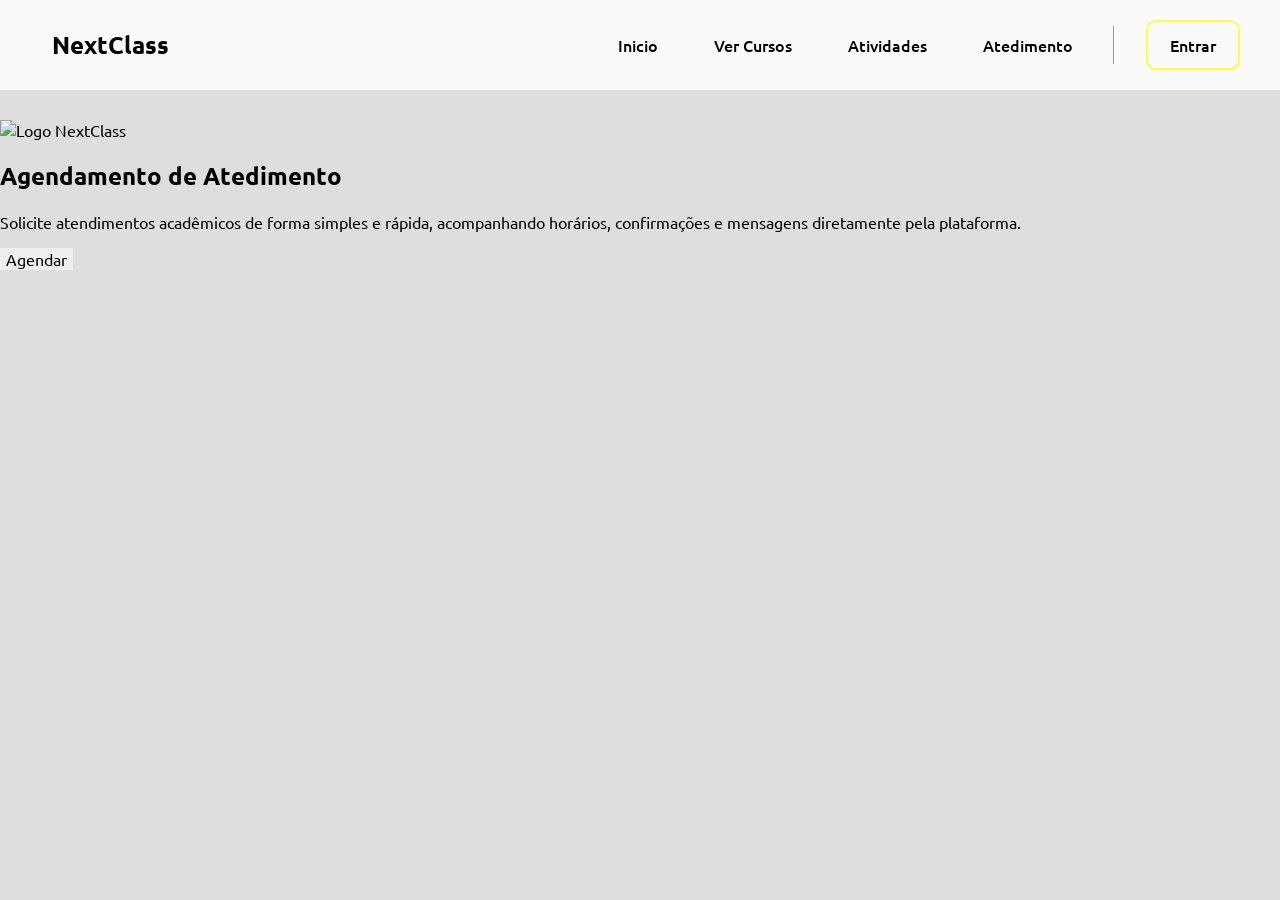
==== Atedimento.html @ 830bc865 "Criação inicial de Atedimentos" ====
<!DOCTYPE html>
<html lang="pt-br">
<head> 
    <meta charset="UTF-8">
    <meta name="viewport" content="width=device-width, initial-scale=1.0">
    <link rel="shortcut icon" type="image/png" href="imagens/Black and White Modern Initials Creative Agency Logo.png">
     <link rel="stylesheet" href="https://cdnjs.cloudflare.com/ajax/libs/font-awesome/6.4.0/css/all.min.css" />
    <link rel="stylesheet" href="Css/navbar.css">
    <link rel="stylesheet" href="Css/atedimento.css">
    <title>Agedendamento de Atedimento - NextClass</title>
</head>
<body>
     <!-- NAVBAR -->
    <nav class="navbar">
      <div class="logo">
        <a href="#" id="nextclass">NextClass</a>
      </div>
      <div class="menu" id="mobile-menu">
        <div class="menu-links">
          <a href="index.html">Inicio</a>
          <a href="#">Ver Cursos</a>
          <a href="#">Atividades</a>
          <a href="Atedimento.html">Atedimento</a>
        </div>
        <a href="login.html"><button class="log-in">Entrar</button></a>
      </div>
      <div class="menu-btn" id="menu-btn">
        <i class="fa-solid fa-bars"></i>
      </div>
    </nav>
<!-- =============================================================================================== -->
    <section class="about-system">

    <div class="about-container">

        <!-- LADO ESQUERDO -->

        <div class="about-image">

            <img src="imagens/—Pngtree—flat customer service_4436647.png" alt="Logo NextClass">

        </div>

        <!-- LADO DIREITO -->

        <div class="about-text">

            <h2>Agendamento de Atedimento</h2>

            <p>
                Solicite atendimentos acadêmicos de forma simples e rápida, acompanhando horários, confirmações e mensagens diretamente pela plataforma.
            </p>

           <button>Agendar</button> <!--Aqui vai abri um miniPlayer para poder agenda o horario, data e o tipo do atedimento(Suporte, finaceiro e etc)-->

        </div>

    </div>

</section>


<script src="Javascript/navbar.js"></script>
</body>
</html>
---- Css/navbar.css ----
@import url("https://fonts.googleapis.com/css2?family=Ubuntu:wght@400;500;700&display=swap");

*,
*::before,
*::after {
  box-sizing: border-box;
}

body {
  margin: 0;
  padding-top: 120px;
  background-color: #c0c0c085;
  font-family: "Ubuntu", sans-serif;
}

a {
  text-decoration: none;
}

#nextclass{
    color: black;
}

button {
  border: 0;
  outline: none;
  font-family: inherit;
  font-size: inherit;
  cursor: pointer;
}

.navbar {
  position: fixed;
  top: 0;
  left: 0;
  width: 100%;

  height: 90px;
  background-color: #ffffffd7;
  padding: 20px 40px;

  display: flex;
  justify-content: space-between;
  align-items: center;

  transition: transform 0.5s ease;

  z-index: 1000;
}

.navbar .logo i {
  color: #0aa5ff;
  font-size: 22px;
}

.navbar .logo a {
  font-size: 24px;
  font-weight: 700;
  color: white;
  margin-left: 12px;
}

.menu {
  display: flex;
  align-items: center;
  gap: 32px;
}

.menu-links {
  display: flex;
  gap: 24px;
  border-right: 1px solid #999999;
  padding-inline: 24px;
}

.menu-links a {
  font-weight: 500;
  color: #000000;
  padding: 8px 16px;
  position: relative;
}
.menu-links a:hover {
   color: #f7c600;
}
.menu-links a::after {
   content: ''; /* Conteúdo vazio para criar a linha */
    position: absolute; /* Posicionamento absoluto em relação ao link */
    bottom: 0; /* Na parte inferior do link */
    left: 0; /* Começa na esquerda */
    width: 0%; /* Largura inicial zero */
    height: 4px; /* Espessura da linha */
    background-color: #f7c600a2; /* Cor da linha */
    transition: width 0.3s ease; /* Transição suave na largura */
}
.menu-links a:hover::after,
.menu-links a.active::after{ /* Adicione a classe 'active' ao link da página atual */
    width: 100%; /* A linha se expande para 100% ao passar o mouse ou se for a página ativa */
}
.log-in {
  font-weight: 500;
  padding: 12px 22px;
  background-color: transparent;
  color: #000000;
  border-radius: 10px;
  border: 2px solid #fffc3d;
  transition: 0.2s;
}
.log-in:hover {
  background-color: #fffc3d;
  color: rgb(0, 0, 0);
}

.menu-btn {
  font-size: 32px;
  color: rgb(8, 8, 8);
  display: none;
  cursor: pointer;
}

@media (max-width: 53rem) {

  .menu {
    display: none;
    position: absolute;
    top: 90px;
    right: 0;
    background: white;
    width: 100%;
    flex-direction: column;
    padding: 20px;
  }

  .menu.active {
    display: flex;
  }

  .menu-links {
    flex-direction: column;
    border: none;
    gap: 15px;
  }

  .menu-btn {
    display: block;
  }
}
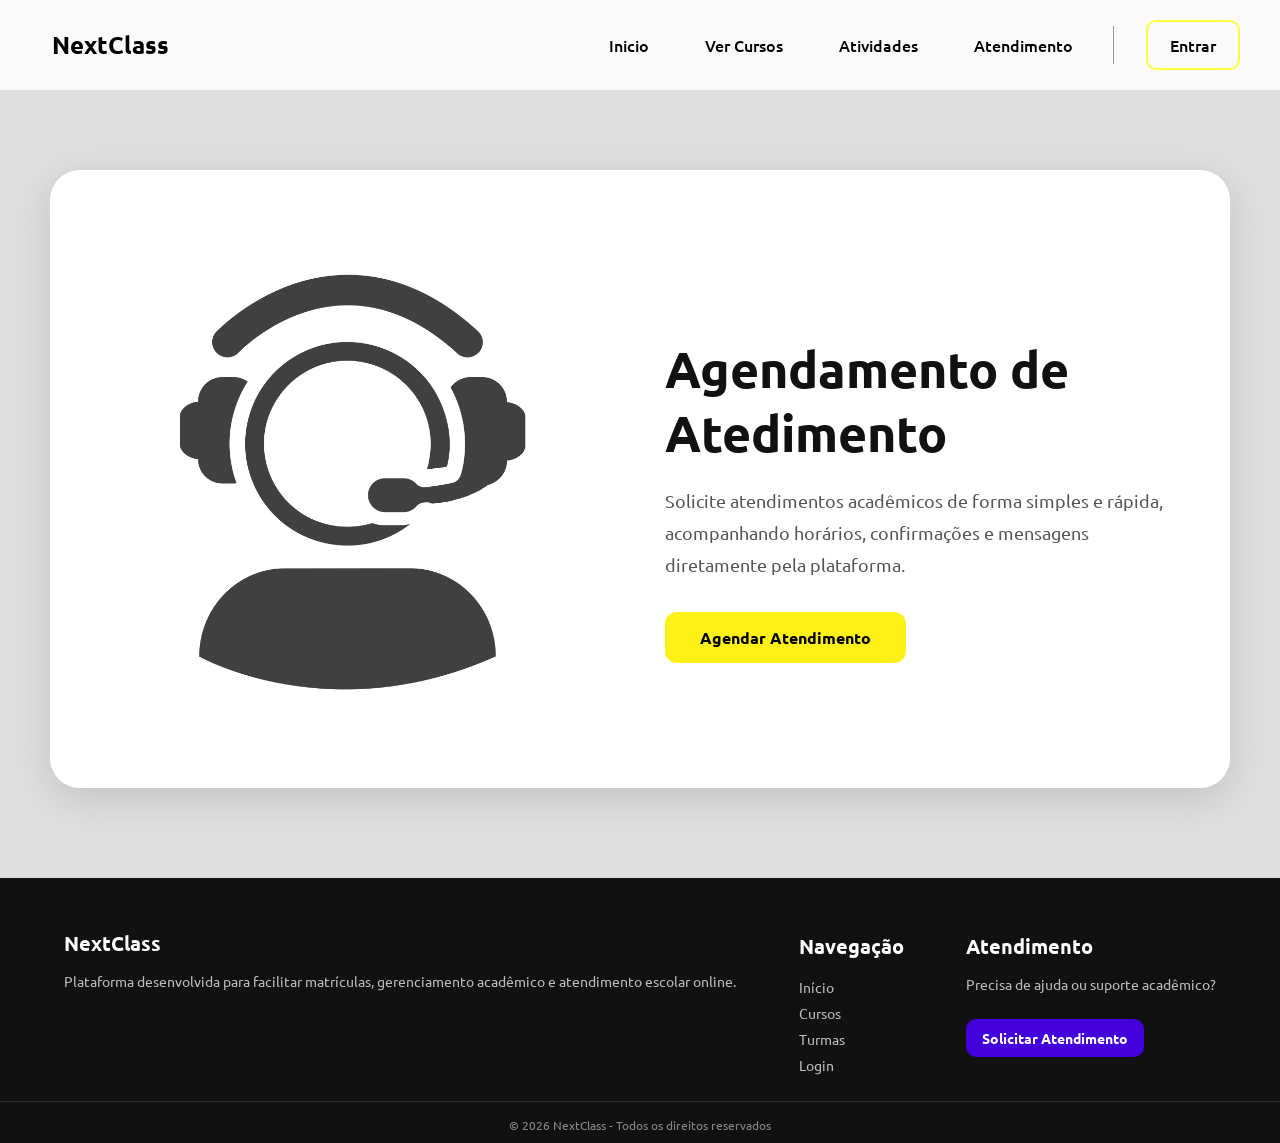
==== commit 5a96dc4c: "Criação do footer/ Complemento da tela atendimento" ====
--- a/Atedimento.html
+++ b/Atedimento.html
@@ -6,6 +6,7 @@
     <link rel="shortcut icon" type="image/png" href="imagens/Black and White Modern Initials Creative Agency Logo.png">
      <link rel="stylesheet" href="https://cdnjs.cloudflare.com/ajax/libs/font-awesome/6.4.0/css/all.min.css" />
     <link rel="stylesheet" href="Css/navbar.css">
+    <link rel="stylesheet" href="Css/footer.css">
     <link rel="stylesheet" href="Css/atedimento.css">
     <title>Agedendamento de Atedimento - NextClass</title>
 </head>
@@ -20,7 +21,7 @@
           <a href="index.html">Inicio</a>
           <a href="#">Ver Cursos</a>
           <a href="#">Atividades</a>
-          <a href="Atedimento.html">Atedimento</a>
+          <a href="Atedimento.html">Atendimento</a>
         </div>
         <a href="login.html"><button class="log-in">Entrar</button></a>
       </div>
@@ -51,15 +52,132 @@
                 Solicite atendimentos acadêmicos de forma simples e rápida, acompanhando horários, confirmações e mensagens diretamente pela plataforma.
             </p>
 
-           <button>Agendar</button> <!--Aqui vai abri um miniPlayer para poder agenda o horario, data e o tipo do atedimento(Suporte, finaceiro e etc)-->
+           <!-- BOTÃO -->
+
+<!-- BOTÃO -->
+
+<button id="abrirModal">Agendar Atendimento</button>
+
+<!-- MODAL -->
+
+<div class="modal" id="modal">
+
+    <div class="modal-content">
+
+        <span class="fechar" id="fecharModal">&times;</span>
+
+        <!-- ETAPA 1 -->
+
+        <div class="etapa active" id="etapa1">
+
+            <h2>Agendar Atendimento</h2>
+
+            <label>Tipo de atendimento</label>
+
+            <select id="tipo">
+                <option>Suporte</option>
+                <option>Pagamento</option>
+                <option>Acadêmico</option>
+                <option>Financeiro</option>
+            </select>
+
+            <label>Data</label>
+            <input type="date" id="data">
+
+            <label>Horário</label>
+            <input type="time" id="hora" min="08:00" max="19:00">
+
+            <button id="proxima">Continuar</button>
+
+        </div>
+
+        <!-- ETAPA 2 -->
+
+        <div class="etapa" id="etapa2">
+
+            <h2>Informações do Usuário</h2>
+
+            <label>Nome completo</label>
+            <input type="text" placeholder="Nome completo">
+
+            <label>CPF</label>
+            <input type="number" placeholder="CPF">
+
+            <label>Data de Nascimento</label>
+            <input type="date">
+
+            <label>Email</label>
+            <input type="email" placeholder="Email">
+
+            <label>Telefone</label>
+            <input type="tel" placeholder="Telefone">
+
+            <button>Enviar Agendamento</button>
 
         </div>
 
     </div>
 
+</div>
+        
+
 </section>
 
 
+
+  <footer class="footer">
+
+    <div class="footer-container">
+
+        <div class="footer-about">
+
+            <h2>NextClass</h2>
+
+            <p>
+                Plataforma desenvolvida para facilitar
+                matrículas, gerenciamento acadêmico
+                e atendimento escolar online.
+            </p>
+
+        </div>
+
+        <div class="footer-links">
+
+            <h3>Navegação</h3>
+
+            <a href="index.html">Início</a>
+            <a href="#">Cursos</a>
+            <a href="#">Turmas</a>
+            <a href="login.html">Login</a>
+
+        </div>
+
+        <div class="footer-support">
+
+            <h3>Atendimento</h3>
+
+            <p>
+                Precisa de ajuda ou suporte acadêmico?
+            </p>
+
+            <a href="Atedimento.html">
+                <button>Solicitar Atendimento</button>
+            </a>
+
+        </div>
+
+    </div>
+
+    <div class="footer-bottom">
+
+        © 2026 NextClass - Todos os direitos reservados
+
+    </div>
+
+</footer>
+    
+
+<script src="Javascript/atedimento.js"></script>
 <script src="Javascript/navbar.js"></script>
 </body>
 </html>
--- a/Css/footer.css
+++ b/Css/footer.css
@@ -0,0 +1,114 @@
+.footer{
+
+    background: #111;
+
+    color: white;
+
+    margin-top: 40px;
+
+    padding: 35px 0 10px 0;
+}
+
+.footer-container{
+
+    width: 90%;
+    max-width: 1200px;
+
+    margin: auto;
+
+    display: flex;
+    justify-content: space-between;
+
+    gap: 25px;
+
+    flex-wrap: wrap;
+}
+
+.footer h2,
+.footer h3{
+
+    margin-bottom: 12px;
+
+    font-size: 20px;
+}
+
+.footer p,
+.footer a{
+
+    color: #bdbdbd;
+
+    text-decoration: none;
+
+    line-height: 1.5;
+
+    font-size: 14px;
+}
+.footer a:hover{
+
+    color: white;
+}
+
+.footer-links{
+
+    display: flex;
+    flex-direction: column;
+
+    gap: 5px;
+}
+
+.footer-support button{
+
+    margin-top: 10px;
+
+    padding: 10px 16px;
+
+    border: none;
+
+    border-radius: 10px;
+
+    background: #4300da;
+
+    color: white;
+
+    font-size: 14px;
+
+    cursor: pointer;
+
+    transition: 0.3s;
+}
+
+.footer-bottom{
+
+    text-align: center;
+
+    padding-top: 15px;
+
+    margin-top: 25px;
+
+    border-top: 1px solid #2b2b2b;
+
+    color: #888;
+
+    font-size: 12px;
+}
+.footer-support button:hover{
+
+    background: #2d0096;
+
+    transform: translateY(-3px);
+}
+
+@media(max-width: 768px){
+
+    .footer-container{
+
+        flex-direction: column;
+
+        text-align: center;
+    }
+
+    .footer-links{
+
+        align-items: center;
+    }
+}
--- a/Css/atedimento.css
+++ b/Css/atedimento.css
@@ -0,0 +1,179 @@
+.about-system{
+
+    width: 100%;
+    padding: 50px 50px;
+    display: flex;
+    justify-content: center;
+    align-items: center;
+}
+
+.about-container{
+
+    width: 100%;
+    max-width: 1200px;
+
+    background: white;
+
+    border-radius: 30px;
+
+    padding: 50px;
+
+    display: flex;
+    align-items: center;
+    gap: 50px;
+
+    box-shadow: 0 10px 40px rgba(0,0,0,0.12);
+}
+
+/* IMAGEM */
+
+.about-image{
+
+    flex: 1;
+}
+
+.about-image img{
+
+    width: 100%;
+    border-radius: 20px;
+
+    object-fit: cover;
+}
+
+/* TEXTO */
+
+.about-text{
+
+    flex: 1;
+}
+
+.about-text h2{
+
+    font-size: 50px;
+    margin-bottom: 20px;
+
+    color: #111;
+}
+
+.about-text p{
+
+    font-size: 18px;
+    line-height: 1.8;
+
+    color: #555;
+
+    margin-bottom: 30px;
+}
+
+.about-text button{
+
+    padding: 15px 35px;
+
+    border: none;
+    border-radius: 12px;
+
+    background: #fff018;
+    color: rgb(0, 0, 0);
+
+    font-size: 16px;
+    font-weight: bold;
+
+    cursor: pointer;
+
+    transition: 0.3s;
+}
+
+.about-text button:hover{
+
+    transform: translateY(-3px);
+    color: #111;
+    background: #f0e000;
+}
+
+
+.modal{
+
+    display: none;
+
+    position: fixed;
+
+    top: 0;
+    left: 0;
+
+    width: 100%;
+    height: 100%;
+
+    background: rgba(0,0,0,0.5);
+
+    justify-content: center;
+    align-items: center;
+
+    z-index: 999;
+}
+
+.modal-content{
+
+    background: white;
+
+    width: 90%;
+    max-width: 500px;
+
+    padding: 30px;
+
+    border-radius: 20px;
+
+    position: relative;
+}
+
+.fechar{
+
+    position: absolute;
+
+    top: 15px;
+    right: 20px;
+
+    font-size: 28px;
+
+    cursor: pointer;
+}
+
+.etapa{
+
+    display: none;
+
+    flex-direction: column;
+
+    gap: 15px;
+}
+
+.etapa.active{
+
+    display: flex;
+}
+
+input,
+select{
+
+    padding: 12px;
+
+    border-radius: 10px;
+
+    border: 1px solid #ccc;
+}
+
+button{
+
+    padding: 12px;
+
+    border: none;
+
+    border-radius: 10px;
+
+    background: #4300da;
+
+    color: white;
+
+    font-weight: bold;
+
+    cursor: pointer;
+}
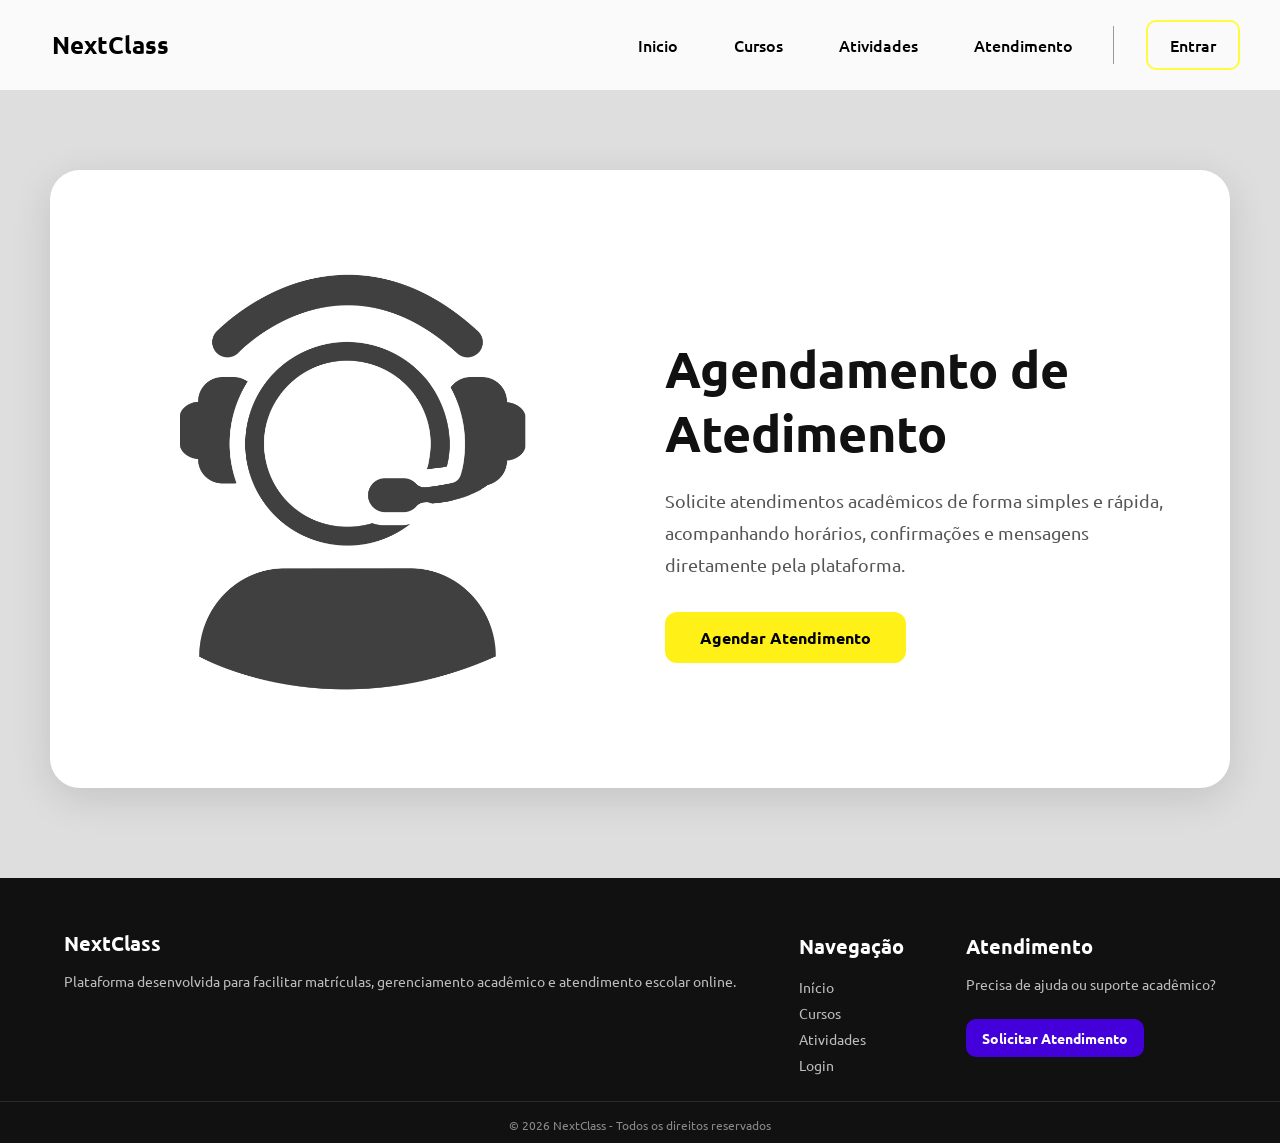
==== commit 420e4259: "Criação de cursos/ Correção de maiorias" ====
--- a/Atedimento.html
+++ b/Atedimento.html
@@ -19,7 +19,7 @@
       <div class="menu" id="mobile-menu">
         <div class="menu-links">
           <a href="index.html">Inicio</a>
-          <a href="#">Ver Cursos</a>
+          <a href="cursos.html">Cursos</a>
           <a href="#">Atividades</a>
           <a href="Atedimento.html">Atendimento</a>
         </div>
@@ -76,7 +76,6 @@
 
             <select id="tipo">
                 <option>Suporte</option>
-                <option>Pagamento</option>
                 <option>Acadêmico</option>
                 <option>Financeiro</option>
             </select>
@@ -146,9 +145,10 @@
             <h3>Navegação</h3>
 
             <a href="index.html">Início</a>
-            <a href="#">Cursos</a>
-            <a href="#">Turmas</a>
+            <a href="cursos.html">Cursos</a>
+            <a href="#">Atividades</a>
             <a href="login.html">Login</a>
+
 
         </div>
 
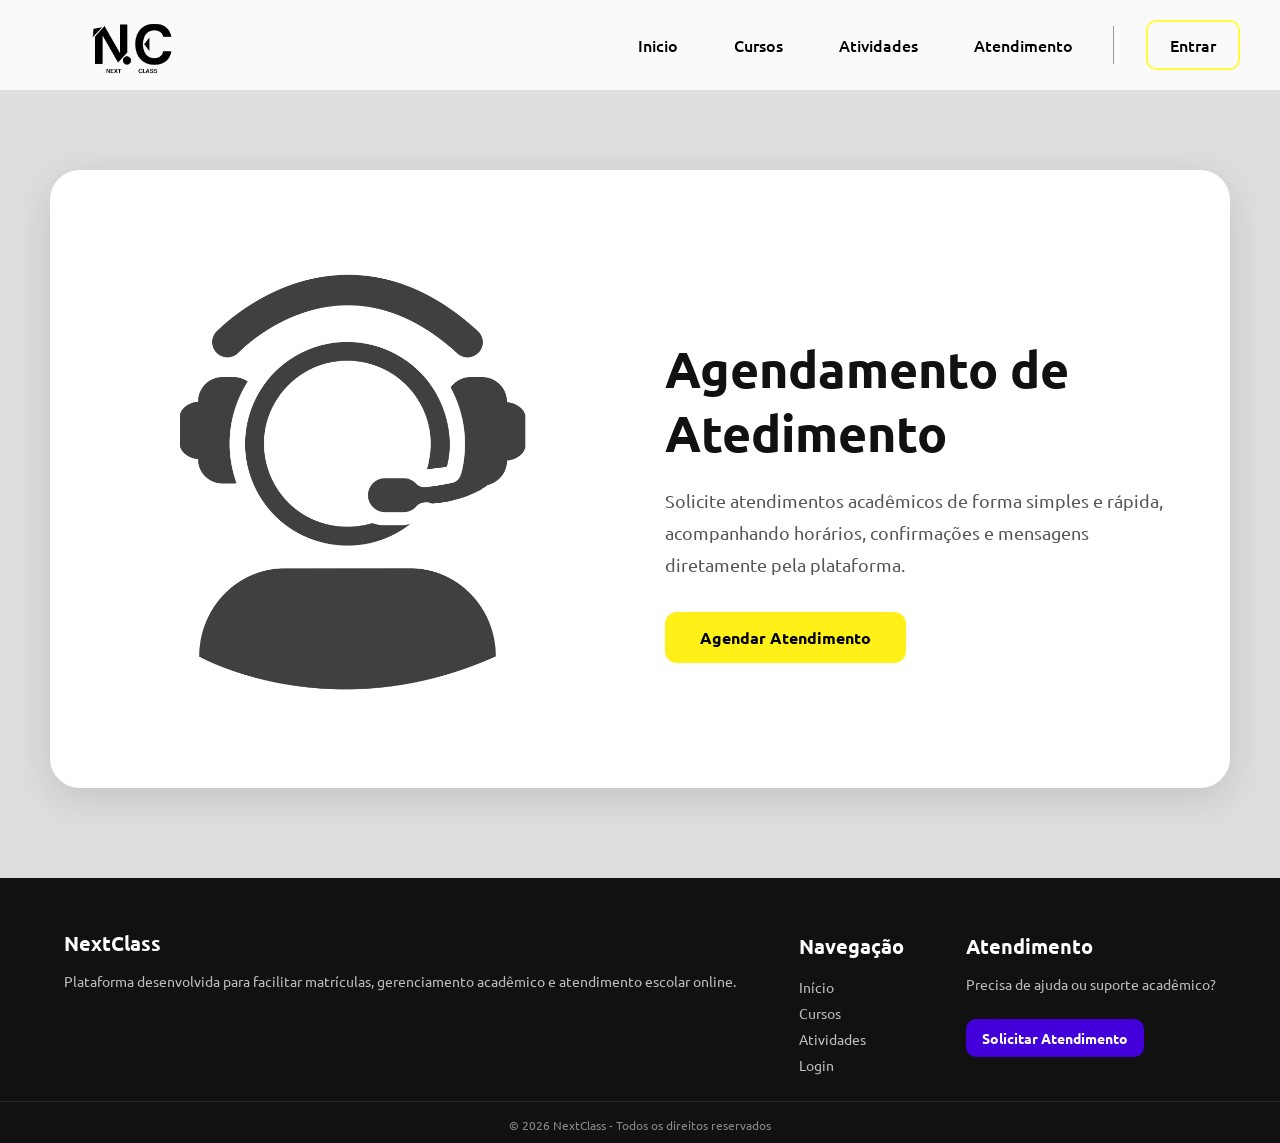
==== commit 4ff458c1: "Correção do navbar" ====
--- a/Atedimento.html
+++ b/Atedimento.html
@@ -14,7 +14,7 @@
      <!-- NAVBAR -->
     <nav class="navbar">
       <div class="logo">
-        <a href="#" id="nextclass">NextClass</a>
+        <a href="index.html"><img id="nextclass" src="imagens/Logo sem fundo.png" alt="Logo NextClass"></a>
       </div>
       <div class="menu" id="mobile-menu">
         <div class="menu-links">
--- a/Css/navbar.css
+++ b/Css/navbar.css
@@ -27,6 +27,11 @@
   font-family: inherit;
   font-size: inherit;
   cursor: pointer;
+}
+
+#nextclass{
+  width: 150px;
+  margin-top: 20px;
 }
 
 .navbar {
--- a/Css/footer.css
+++ b/Css/footer.css
@@ -111,4 +111,5 @@
 
         align-items: center;
     }
-}+}
+
--- a/Css/atedimento.css
+++ b/Css/atedimento.css
@@ -176,4 +176,46 @@
     font-weight: bold;
 
     cursor: pointer;
+}
+
+
+@media(max-width: 768px){
+
+    .about-system{
+        padding: 20px;
+    }
+
+    .about-container{
+        flex-direction: column;
+        padding: 30px 20px;
+        gap: 30px;
+
+        border-radius: 20px;
+    }
+
+    .about-image img{
+        width: 100%;
+        max-width: 250px;
+        display: block;
+        margin: auto;
+    }
+
+    .about-text{
+        text-align: center;
+    }
+
+    .about-text h2{
+        font-size: 40px;
+        line-height: 1.2;
+    }
+
+    .about-text p{
+        font-size: 16px;
+        line-height: 1.6;
+    }
+
+    .about-text button{
+        width: 100%;
+        max-width: 300px;
+    }
 }
